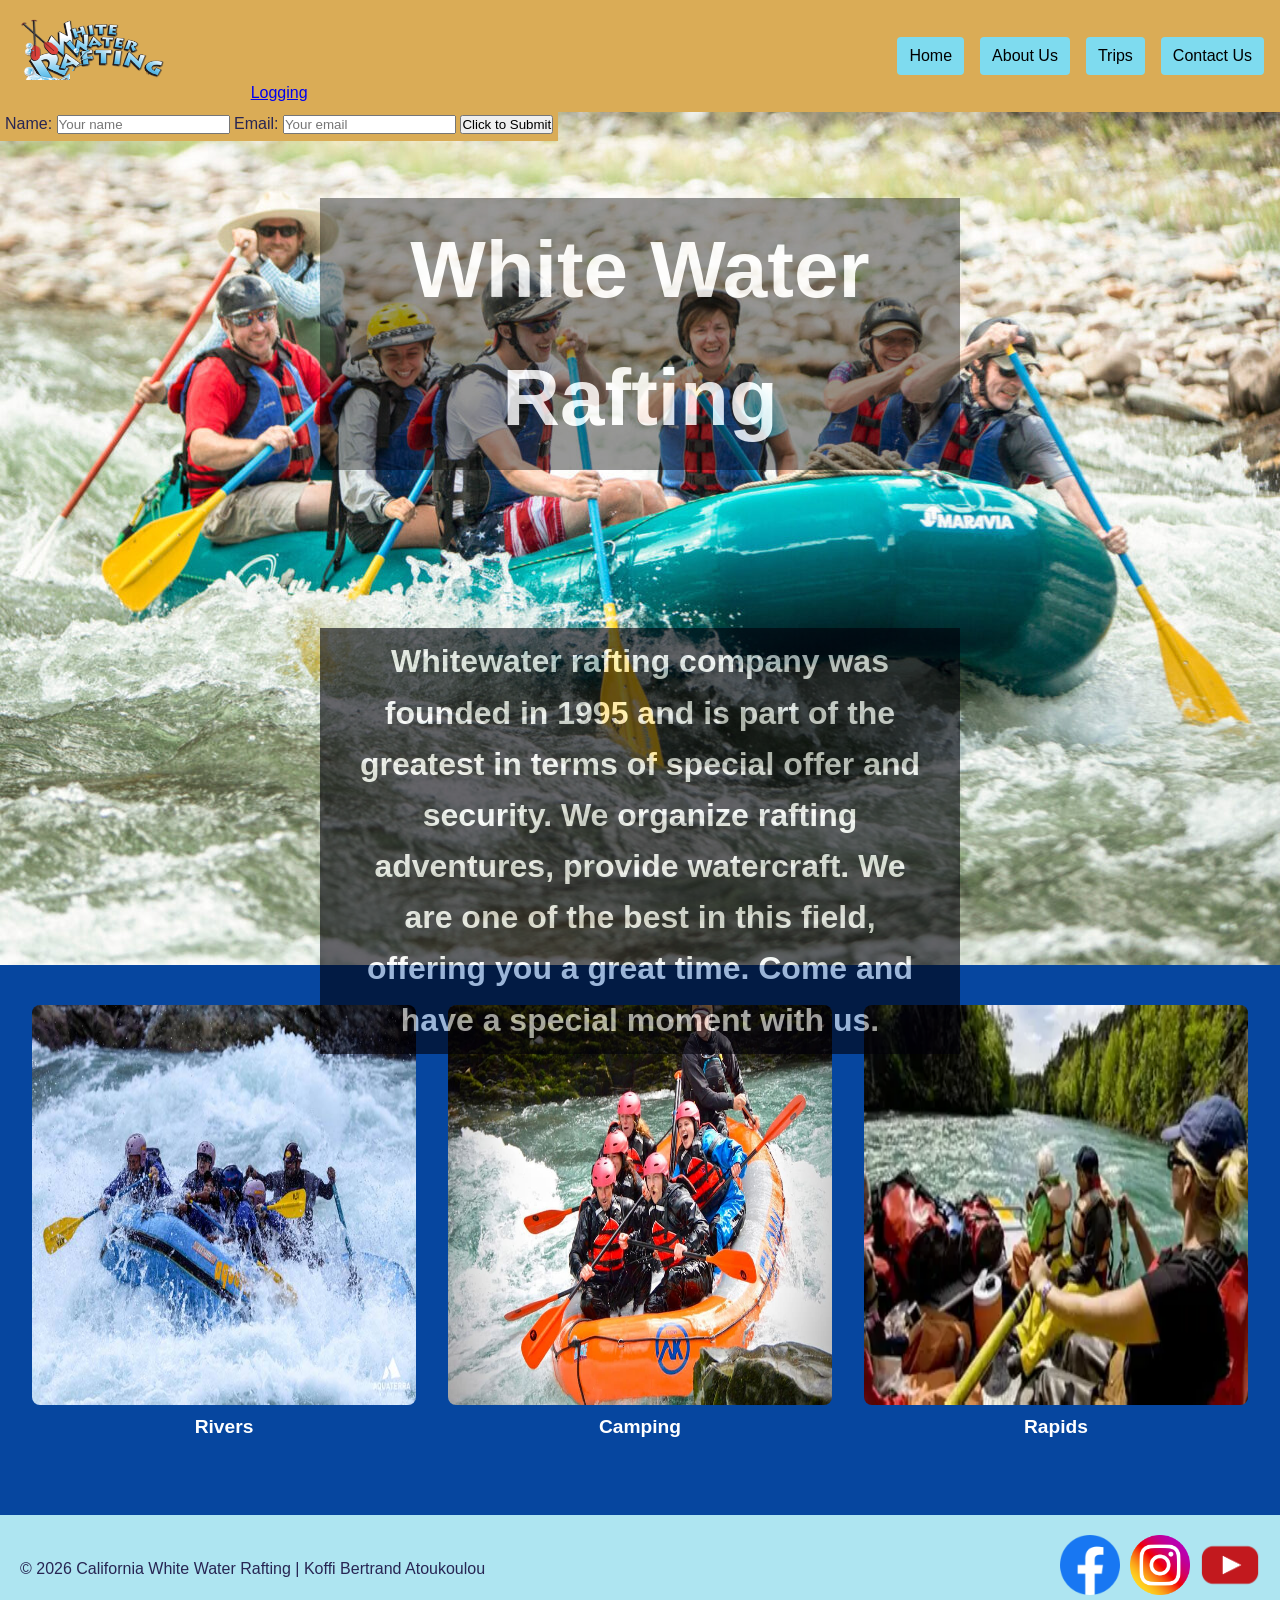
==== wwr/index.html @ 7d46a1ee "rft" ====
<!DOCTYPE html>
<html lang="en">

<head>
    <meta charset="UTF-8">
    <meta name="viewport" content="width=device-width, initial-scale=1.0">
    <title>Whitewater Rafting Company - About Us</title>
    <meta name="description"
      content="Get in touch with California White Water Rafting to be constantly updated about our daily news, trips and uplifting stories.">
    <meta name="author" content="Koffi Bertrand Atoukoulou">
    <link rel="stylesheet" href="styles/index.css">
</head>

<body>
    <!-- Header -->
    <header>
        <img src="images/image.png" alt="California White Water Rafting Logo" width="150">
        <nav>
            <a href="index.html">Home</a>
            <a href="about.html">About Us</a>
            <a href="trips.html">Trips</a>
            <a href="contact.html">Contact Us</a>
        </nav>
    </header>

    <main>
        <!-- Hero -->
        <div class="hero">
            <img src="images/hero-image 2.jpg" alt="Rafting Heroes">
            <h1>White Water Rafting</h1>
            <article>
                <strong>
                    <p>
                        Whitewater rafting company was founded in 1995 and is part of the greatest
                        in
                        terms of special offer and security.
                        We organize rafting adventures, provide watercraft. We are one of the best
                        in
                        this field, offering you a great time.
                        Come and have a special moment with us.
                    </p>
                </strong>
            </article>
        </div>

        <section class="trip-options">
            <div class="grid">
                <div>
                    <img src="images/R.jpg" alt="River trip">
                    <h3>Rivers</h3>
                </div>
                <div>
                    <img src="images/R1.jpg" alt="Camping trip">
                    <h3>Camping</h3>
                </div>
                <div>
                    <img src="images/R2.webp" alt="Rapids trip">
                    <h3>Rapids</h3>
                </div>
            </div>
        </section>

        <!-- Newsletter / Contact Form -->
        <section>
            <div class="contact-right">
                <a href="logging.html">Logging</a>
                <form action="#" method="post">
                    <label for="name">Name:</label>
                    <input type="text" id="name" name="name" placeholder="Your name" required>

                    <label for="email">Email:</label>
                    <input type="email" id="email" name="email" placeholder="Your email" required>

                    <button type="submit">Click to Submit</button>
                </form>
        </section>

    </main>

    <!-- Footer -->
    <footer>
        <p>© 2026 California White Water Rafting | Koffi Bertrand Atoukoulou</p>
        <nav class="socialmedia">
            <a href="https://facebook.com"><img src="images/facebook.png" alt="Facebook"></a>
            <a href="https://instagram.com"><img src="images/instagram.png" alt="Instagram"></a>
            <a href="https://youtube.com"><img src="images/youtube-square.png" alt="YouTube"></a>
        </nav>
    </footer>
</body>

</html>
---- wwr/styles/index.css ----
:root {
    --primary-color: #066a05;
    --secondary-color: #f4a451;
    --accent1-color: #272553;
    --accent2-color: #e9c46a;
    --heading-font: "Times New Roman", Georgia, serif;
    --body-font: Arial, Helvetica, sans-serif;
}

* {
    margin: 0;
    padding: 0;
    box-sizing: border-box;
}

body {
    font-family: var(--body-font);
    color: var(--accent1-color);
    background-color: #06469f;
    line-height: 1.6;
}

header {
    display: grid;
    grid-template-columns: auto 1fr;
    align-items: center;
    background-color: #daac56;
    padding: 1rem;
}

header img {
    height: 80px;
}

header nav {
    display: flex;
    justify-content: flex-end;
    gap: 1rem;
}

header nav a {
    padding: 6px 12px;
    background-color: #7edbef;
    text-decoration: none;
    color: #000;
    border-radius: 4px;
}

.trip-options .grid {
    display: grid;
    grid-template-columns: repeat(3, 1fr);
    /* 3 equal columns */
    gap: 2rem;
    padding: 2rem;
    text-align: center;
}

.trip-options img {
    width: 100%;
    /* makes all images fill their column */
    height: 400px;
    /* crops images to fit without distortion */
    border-radius: 8px;
    margin-bottom: 0.5rem;
    padding: 0;
    margin: 0px
}

.trip-options h3 {
    color: #ffffff;
    font-size: 1.2rem;
}

.hero {
    position: relative;
    text-align: center;
    color: white;
}

.hero img {

    width: 100%;
    object-fit: cover;
}

.hero h1,
.hero p,
.hero .btn {
    position: absolute;
    left: 50%;
    transform: translateX(-50%);
}

.hero h1 {
    top: 10%;
    font-size: 5rem;
    background: rgba(0, 0, 0, 0.5);
    padding: 0.5rem 1rem;
    opacity: 0.8;
}

.hero p {
    top: 60%;
    padding: 0.5rem 2rem;
    position: absolute;
    font-size: xx-large;
    background: #010009;
    opacity: 0.6;
    border: 1rem;
}

.contact-right {
    display: grid;
    background-color: #daac56;
    top: 80px;
    text-align: center;
    position: absolute;
    float: left;
    margin: auto;

}

.contact-right form {
    margin: var(--accent1-color) border-radius: 2 rem;

    padding: 5px;
}

/* Footer */
footer {
    display: grid;
    grid-template-columns: 2fr 1fr;
    align-items: center;
    background-color: #aee5f1;
    padding: 20px;
    max-width: 100%;
    margin: 40px auto 0;
}

footer nav {
    display: flex;
    justify-content: flex-end;
    gap: 10px;
}

footer img {
    width: 60px;
}
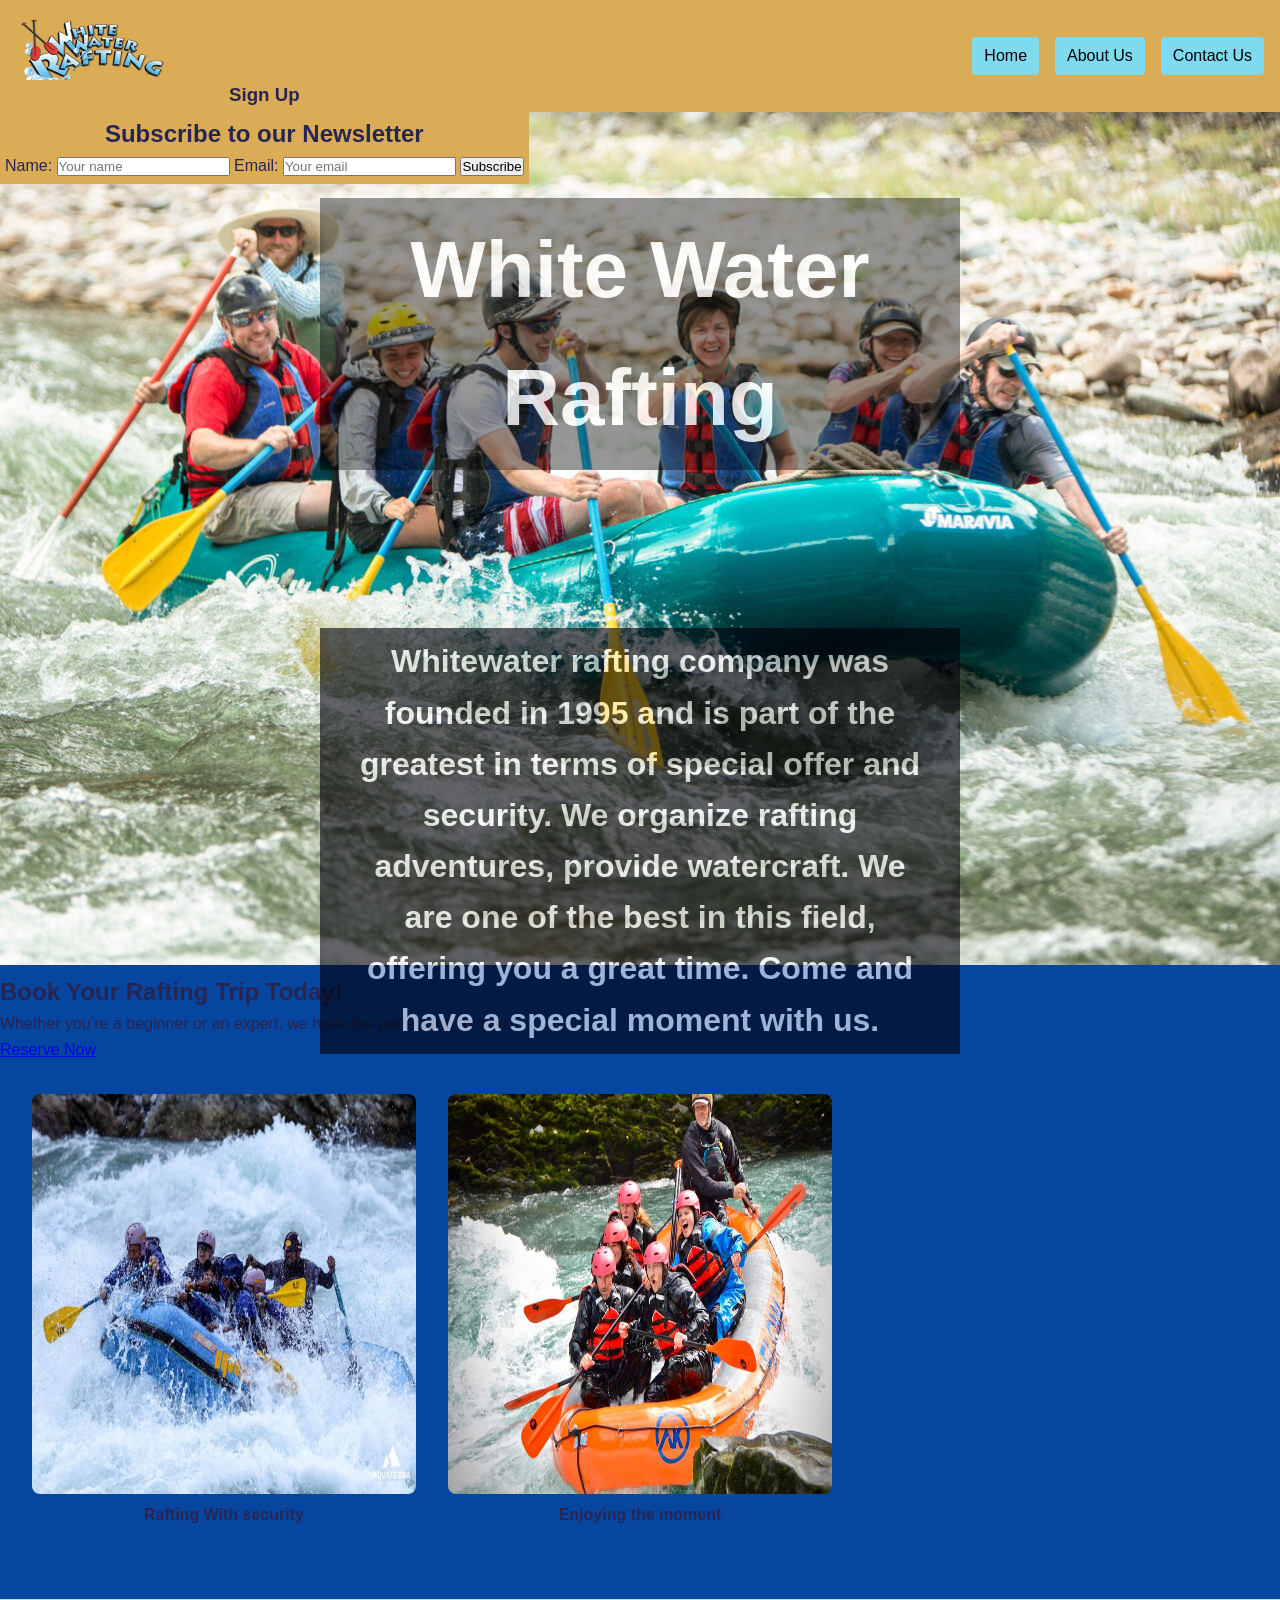
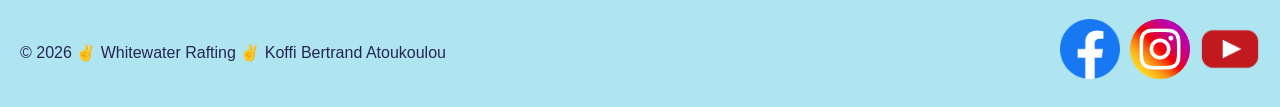
==== commit db0a784c: "rft" ====
--- a/wwr/index.html
+++ b/wwr/index.html
@@ -18,7 +18,6 @@
         <nav>
             <a href="index.html">Home</a>
             <a href="about.html">About Us</a>
-            <a href="trips.html">Trips</a>
             <a href="contact.html">Contact Us</a>
         </nav>
     </header>
@@ -43,43 +42,50 @@
             </article>
         </div>
 
-        <section class="trip-options">
-            <div class="grid">
-                <div>
-                    <img src="images/R.jpg" alt="River trip">
-                    <h3>Rivers</h3>
-                </div>
-                <div>
-                    <img src="images/R1.jpg" alt="Camping trip">
-                    <h3>Camping</h3>
-                </div>
-                <div>
-                    <img src="images/R2.webp" alt="Rapids trip">
-                    <h3>Rapids</h3>
-                </div>
-            </div>
+        <section class="cta">
+            <h2>Book Your Rafting Trip Today!</h2>
+            <p>Whether you’re a beginner or an expert, we have the perfect trip for you.</p>
+            <a href="trips.html" class="btn">Reserve Now</a>
         </section>
+
 
         <!-- Newsletter / Contact Form -->
         <section>
             <div class="contact-right">
-                <a href="logging.html">Logging</a>
-                <form action="#" method="post">
+                <h3>Sign Up</h3>
+                <form class="newsletter" action="#" method="post">
+                    <h2>Subscribe to our Newsletter</h2>
+
                     <label for="name">Name:</label>
                     <input type="text" id="name" name="name" placeholder="Your name" required>
 
                     <label for="email">Email:</label>
                     <input type="email" id="email" name="email" placeholder="Your email" required>
 
-                    <button type="submit">Click to Submit</button>
+                    <button type="submit">Subscribe</button>
                 </form>
+
         </section>
+
+        <section class="trip-options">
+            <div class="grid">
+                <div>
+                    <img src="images/R.jpg" alt="River trip">
+                    <h4>Rafting With security</h4>
+                </div>
+                <div>
+                    <img src="images/R1.jpg" alt="Camping trip">
+                    <h4>Enjoying the moment</h4>
+                </div>
+            </div>
+        </section>
+
 
     </main>
 
     <!-- Footer -->
     <footer>
-        <p>© 2026 California White Water Rafting | Koffi Bertrand Atoukoulou</p>
+        <p>© 2026 ✌ Whitewater Rafting ✌ Koffi Bertrand Atoukoulou</p>
         <nav class="socialmedia">
             <a href="https://facebook.com"><img src="images/facebook.png" alt="Facebook"></a>
             <a href="https://instagram.com"><img src="images/instagram.png" alt="Instagram"></a>
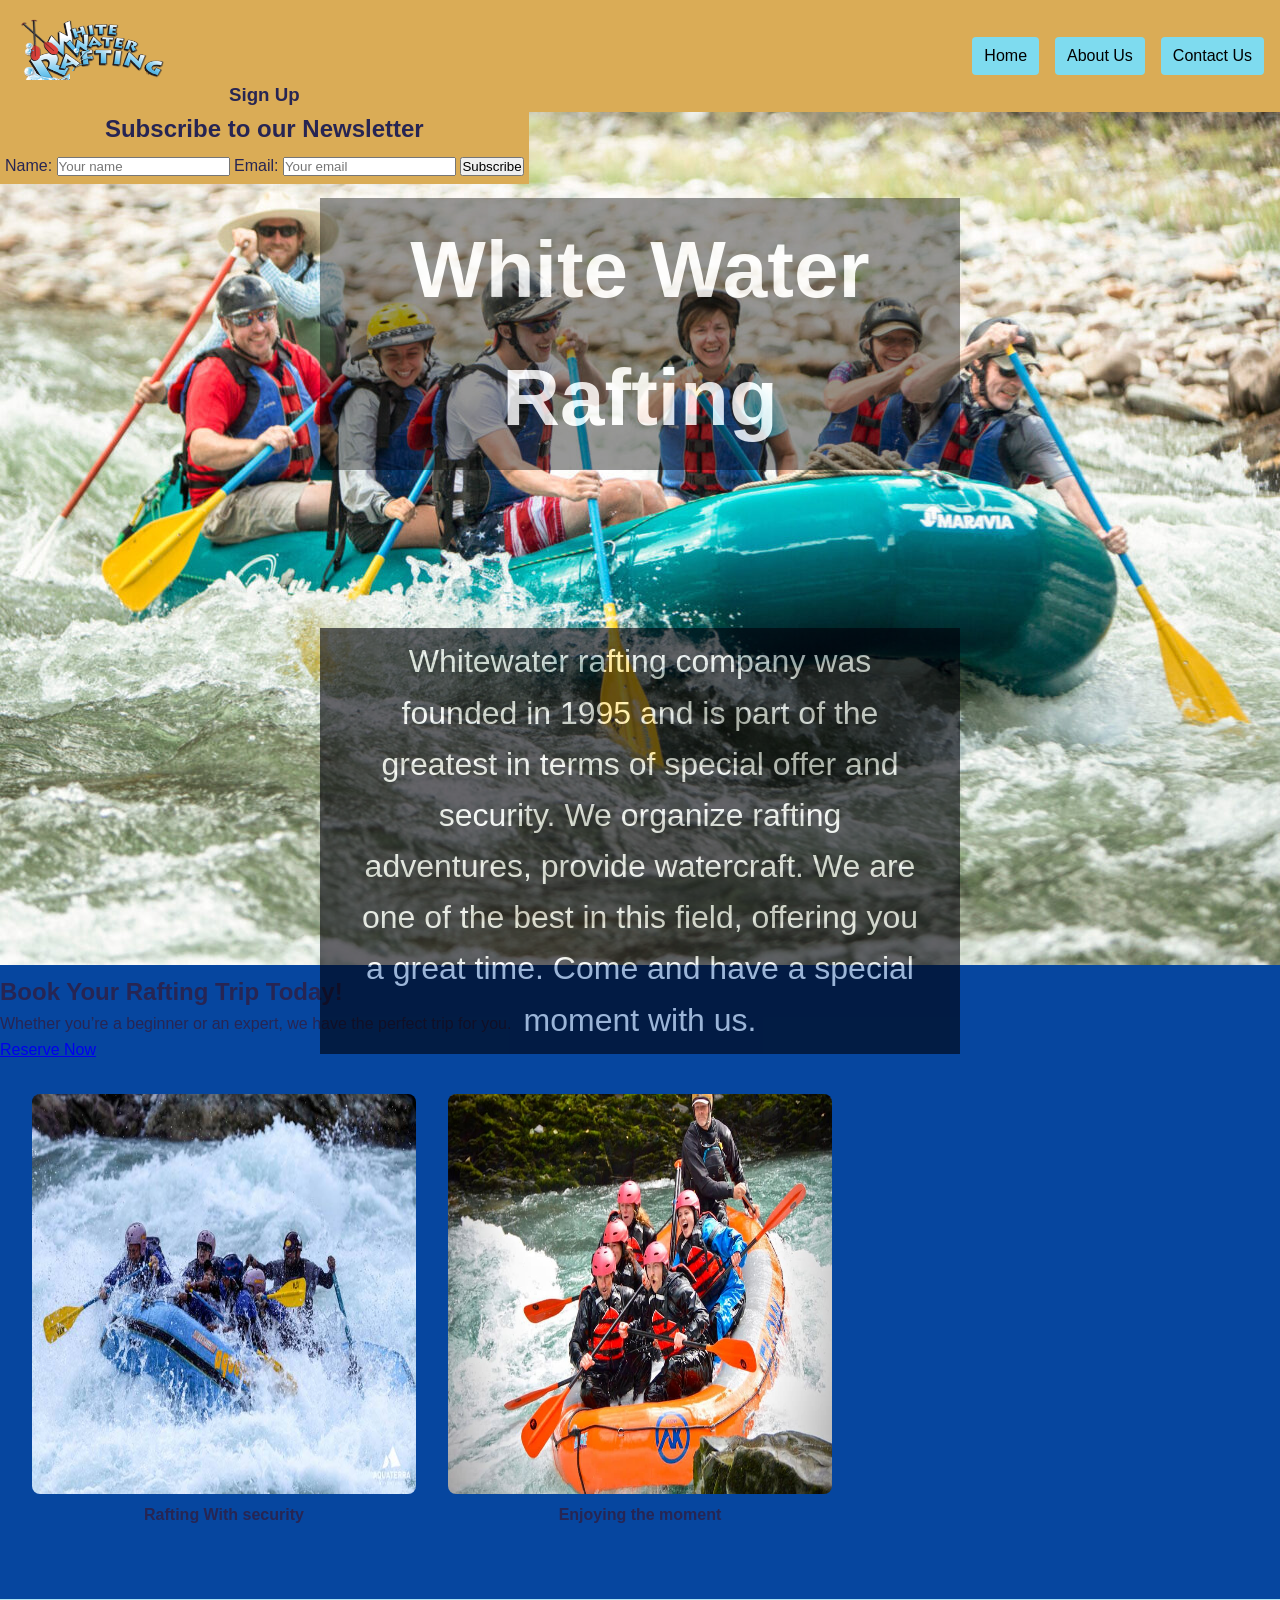
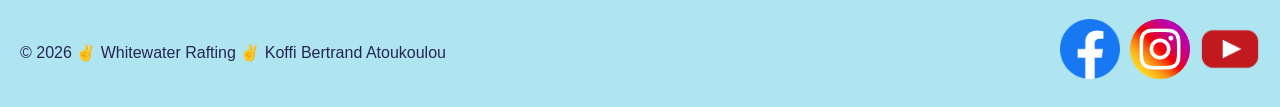
==== commit bf34297f: "rft" ====
--- a/wwr/index.html
+++ b/wwr/index.html
@@ -25,20 +25,18 @@
     <main>
         <!-- Hero -->
         <div class="hero">
-            <img src="images/hero-image 2.jpg" alt="Rafting Heroes">
+            <img src="images/hero-image2.jpg" alt="Rafting Heroes">
             <h1>White Water Rafting</h1>
             <article>
-                <strong>
-                    <p>
-                        Whitewater rafting company was founded in 1995 and is part of the greatest
-                        in
-                        terms of special offer and security.
-                        We organize rafting adventures, provide watercraft. We are one of the best
-                        in
-                        this field, offering you a great time.
-                        Come and have a special moment with us.
-                    </p>
-                </strong>
+                <p>
+                    Whitewater rafting company was founded in 1995 and is part of the greatest
+                    in
+                    terms of special offer and security.
+                    We organize rafting adventures, provide watercraft. We are one of the best
+                    in
+                    this field, offering you a great time.
+                    Come and have a special moment with us.
+                </p>
             </article>
         </div>
 
@@ -53,8 +51,8 @@
         <section>
             <div class="contact-right">
                 <h3>Sign Up</h3>
+                <h2>Subscribe to our Newsletter</h2>
                 <form class="newsletter" action="#" method="post">
-                    <h2>Subscribe to our Newsletter</h2>
 
                     <label for="name">Name:</label>
                     <input type="text" id="name" name="name" placeholder="Your name" required>
@@ -64,7 +62,7 @@
 
                     <button type="submit">Subscribe</button>
                 </form>
-
+            </div>
         </section>
 
         <section class="trip-options">
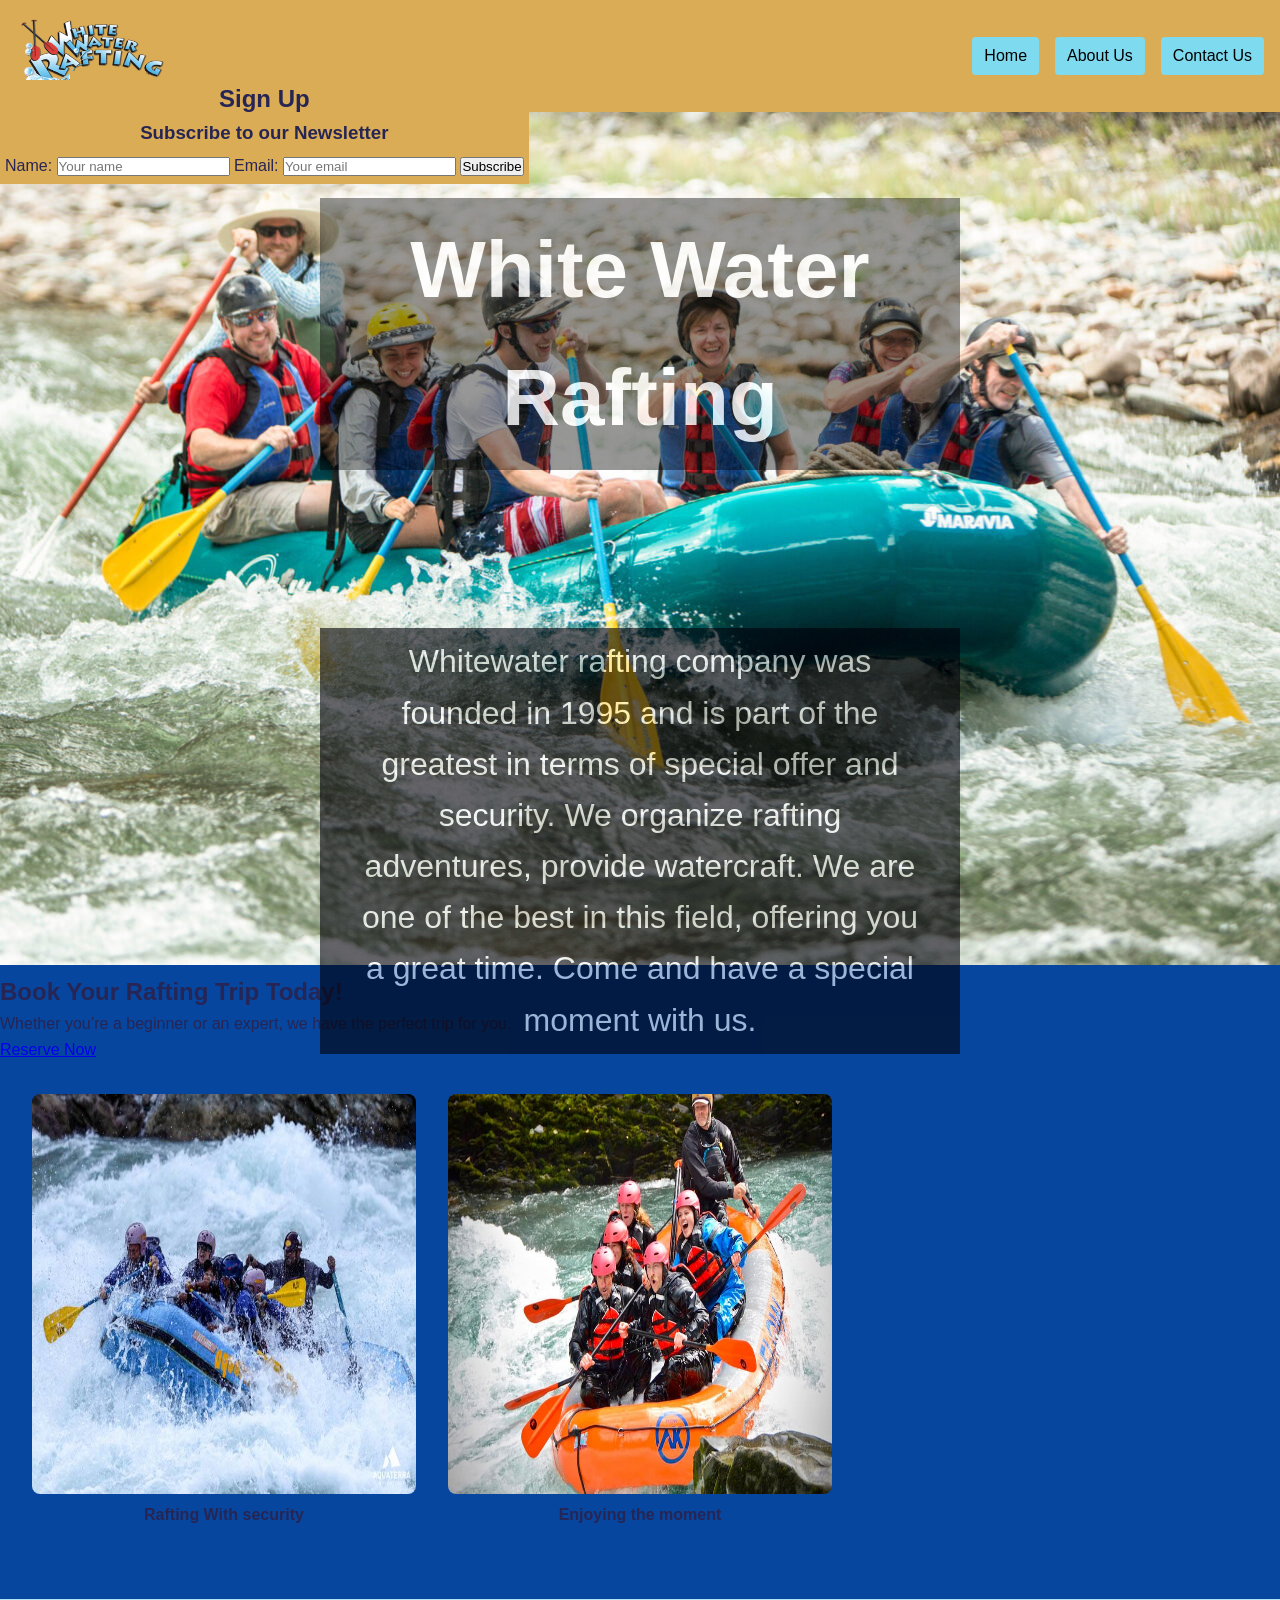
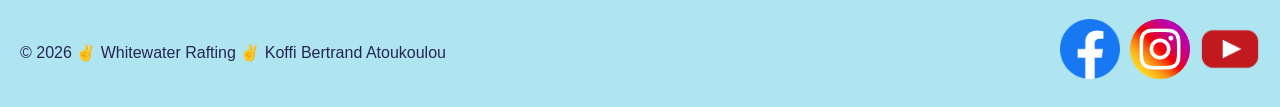
==== commit e39a0ffc: "trip" ====
--- a/wwr/index.html
+++ b/wwr/index.html
@@ -50,8 +50,8 @@
         <!-- Newsletter / Contact Form -->
         <section>
             <div class="contact-right">
-                <h3>Sign Up</h3>
-                <h2>Subscribe to our Newsletter</h2>
+                <h2>Sign Up</h2>
+                <h3>Subscribe to our Newsletter</h3>
                 <form class="newsletter" action="#" method="post">
 
                     <label for="name">Name:</label>
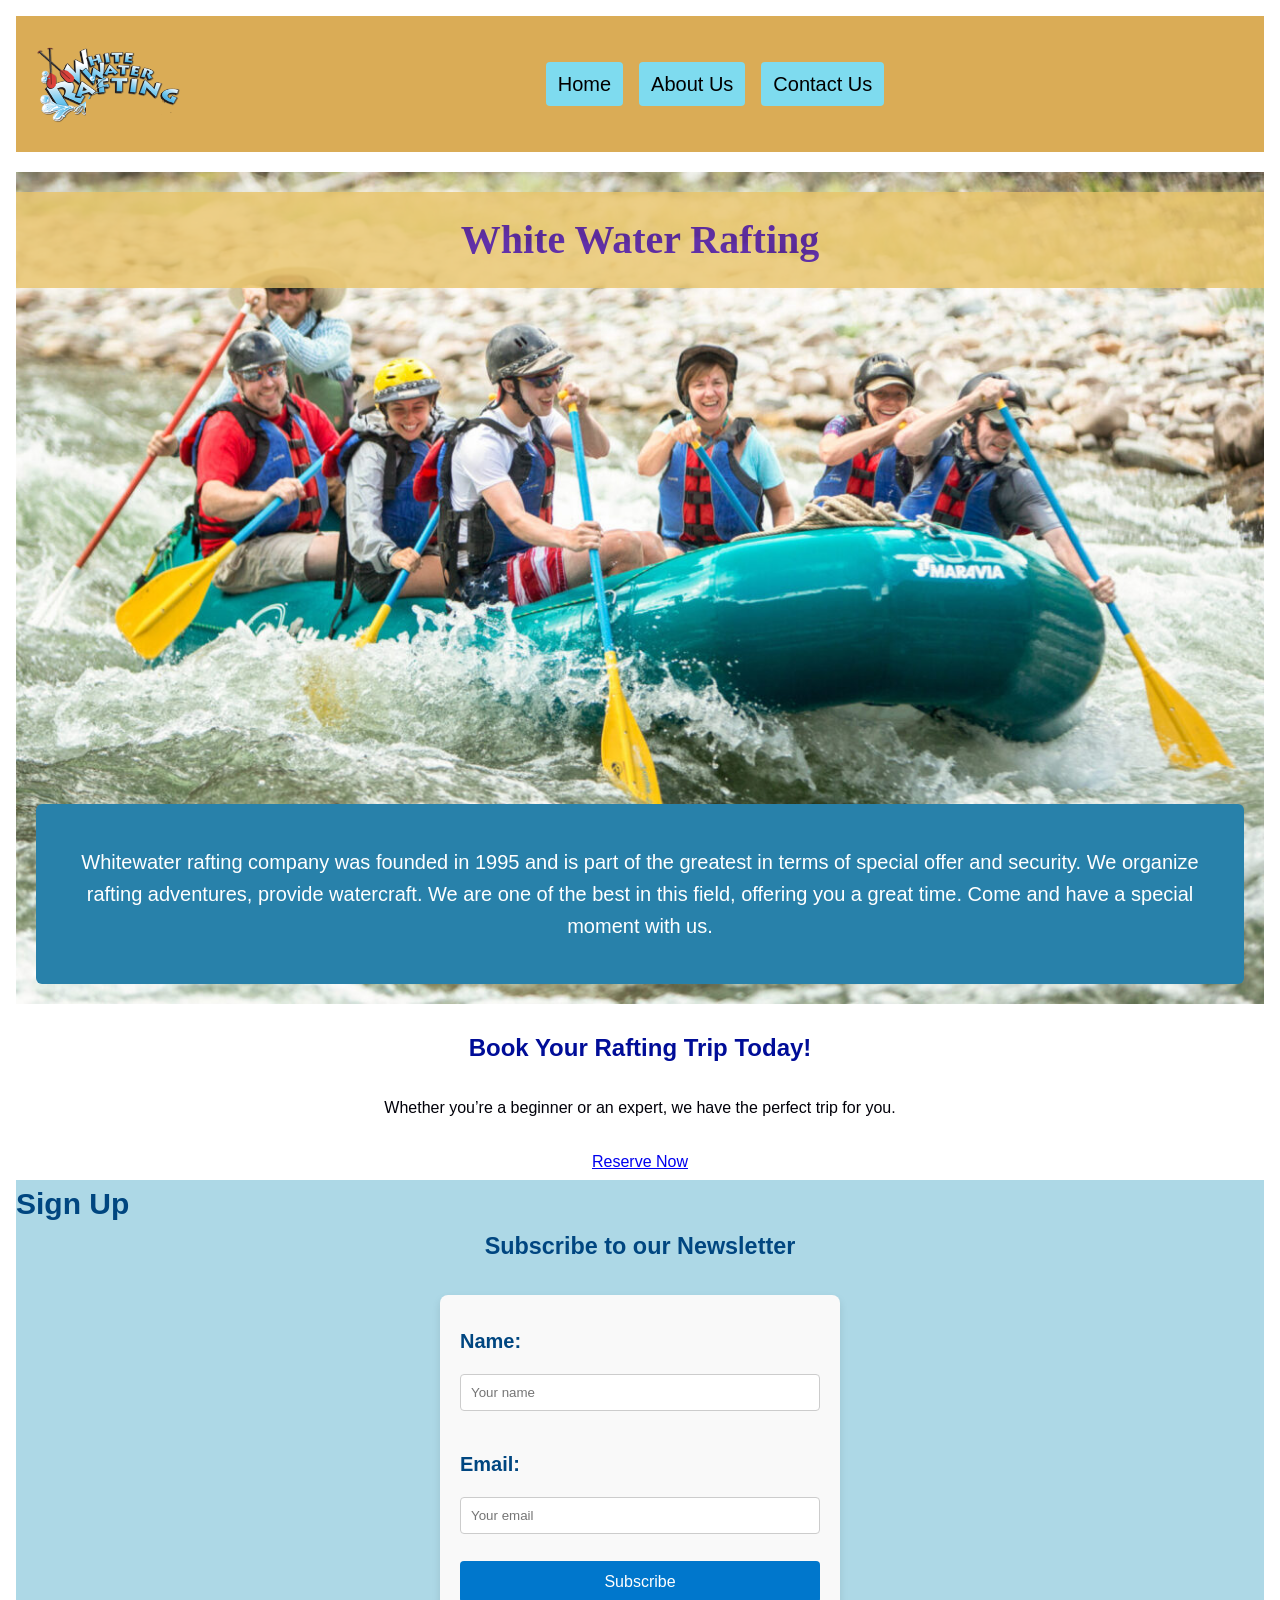
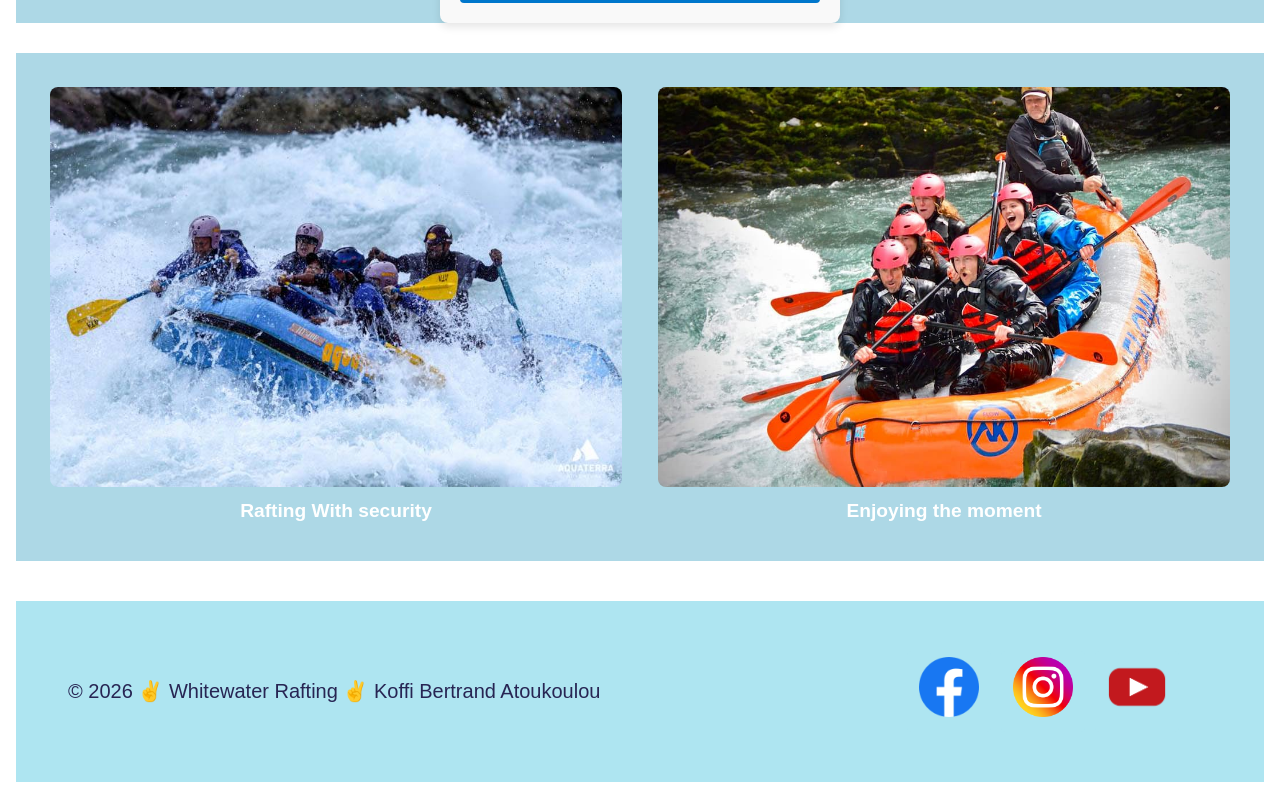
==== commit 2d4e6fd1: "done" ====
--- a/wwr/index.html
+++ b/wwr/index.html
@@ -8,7 +8,7 @@
     <meta name="description"
       content="Get in touch with California White Water Rafting to be constantly updated about our daily news, trips and uplifting stories.">
     <meta name="author" content="Koffi Bertrand Atoukoulou">
-    <link rel="stylesheet" href="styles/index.css">
+    <link rel="stylesheet" href="styles/rafting.css">
 </head>
 
 <body>
--- a/wwr/styles/rafting.css
+++ b/wwr/styles/rafting.css
@@ -0,0 +1,789 @@
+:root {
+    --primary-color: #066a05;
+    --secondary-color: #f4a451;
+    --accent1-color: #272553;
+    --accent2-color: #e9c46a;
+    --heading-font: "Times New Roman", Georgia, serif;
+    --body-font: Arial, Helvetica, sans-serif;
+}
+
+* {
+    margin: 0;
+    padding: 0;
+    box-sizing: border-box;
+}
+
+body {
+    font-family: var(--body-font);
+    color: var(--accent1-color);
+    background-color: #fff;
+    line-height: 1.6;
+}
+
+/* Shared container */
+header,
+.company-info,
+.contact-section,
+.team,
+footer {
+    max-width: 100%;
+    margin: 20px auto;
+}
+
+/* Header */
+header {
+    display: grid;
+    grid-template-columns: auto 1fr;
+    align-items: center;
+    background-color: #daac56;
+    padding: 1rem;
+}
+
+header img {
+    height: 80px;
+}
+
+header nav {
+    display: flex;
+    justify-content: flex-end;
+    gap: 1rem;
+}
+
+header nav a {
+    padding: 6px 12px;
+    background-color: #008cff;
+    text-decoration: none;
+    color: #000;
+    border-radius: 4px;
+}
+
+/* Company Info */
+.company-info {
+    text-align: center;
+}
+
+.company-info h1 {
+    font-family: var(--heading-font);
+    color: var(--primary-color);
+    margin-bottom: 10px;
+}
+
+/* Contact Section */
+.contact-section {
+    display: grid;
+    grid-template-columns: 1fr 1fr;
+    /* map | form */
+    gap: 20px;
+}
+
+.contact-left iframe {
+    width: 100%;
+    height: 300px;
+    border: none;
+    border-radius: 8px;
+}
+
+.contact-right h3 {
+    text-align: center;
+    justify-content: center;
+
+}
+
+.contact-right form {
+    display: flex;
+    flex-direction: column;
+    gap: 12px;
+}
+
+.contact-right input,
+.contact-right textarea {
+    padding: 8px;
+    border: 1px solid #ccc;
+    border-radius: 4px;
+}
+
+.contact-right fieldset {
+    border: 1px solid #ccc;
+    padding: 10px;
+    border-radius: 6px;
+}
+
+.contact-right legend {
+    font-weight: bold;
+}
+
+.contact-right button {
+    background-color: var(--primary-color);
+    color: #005eff;
+    padding: 10px;
+    border: none;
+    border-radius: 6px;
+    cursor: pointer;
+    text-align: center;
+}
+
+.contact-right button:hover {
+    background-color: #044a03;
+}
+
+.logging form {
+    margin: auto;
+    display: grid;
+    padding: 20px;
+}
+
+.logging input {
+    padding: 8px;
+}
+
+/* Team Section */
+.team {
+    text-align: center;
+}
+
+.team h2 {
+    font-family: var(--heading-font);
+    color: var(--accent1-color);
+    margin-bottom: 20px;
+}
+
+.team-container {
+    display: grid;
+    grid-template-columns: repeat(3, 1fr);
+    gap: 20px;
+}
+
+.team img {
+    width: 100%;
+    height: 200px;
+    object-fit: cover;
+    border-radius: 8px;
+}
+
+.team figcaption {
+    margin-top: 8px;
+    font-size: 0.9rem;
+    color: var(--accent1-color);
+}
+
+/* Footer */
+footer {
+    display: grid;
+    grid-template-columns: 2fr 1fr;
+    align-items: center;
+    background-color: #aee5f1;
+    padding: 50px;
+    max-width: 100%;
+}
+
+footer p {
+    text-align: left;
+}
+
+footer nav {
+    display: flex;
+    justify-content: flex-end;
+    gap: 10px;
+    max-width: 100%;
+}
+
+footer img {
+    width: 40px;
+}
+
+/* Responsive */
+@media (max-width: 768px) {
+    .contact-section {
+        grid-template-columns: 1fr;
+        /* stack map above form */
+    }
+
+    .team-container {
+        grid-template-columns: 1fr;
+        /* stack employees vertically */
+    }
+}
+
+:root {
+    --primary-color: #066a05;
+    --secondary-color: #f4a451;
+    --accent1-color: #272553;
+    --accent2-color: #e9c46a;
+    --heading-font: "Times New Roman", Georgia, serif;
+    --body-font: Arial, Helvetica, sans-serif;
+}
+
+* {
+    margin: 0;
+    padding: 0;
+    box-sizing: border-box;
+}
+
+body {
+    font-family: var(--body-font);
+    color: var(--accent1-color);
+    background-color: #fff;
+    line-height: 1.6;
+}
+
+/* Header */
+header {
+    display: grid;
+    grid-template-columns: auto 1fr;
+    align-items: center;
+    background-color: #daac56;
+    padding: 1rem;
+    max-width: 100%;
+    margin: 0 auto;
+}
+
+header img {
+    height: 100px;
+}
+
+nav {
+    display: flex;
+    justify-content: flex-end;
+    gap: 5rem;
+    margin: auto;
+    padding: 30px;
+}
+
+nav a {
+    padding: 6px 12px;
+    background-color: #aee5f1;
+    text-decoration: none;
+    color: #000;
+    border-radius: 4px;
+}
+
+/* Hero */
+.hero {
+    position: relative;
+    max-width: 100%;
+    /* corrected syntax */
+    margin: 20px auto;
+    height: auto;
+    /* let content define height */
+    text-align: center;
+}
+
+.hero img {
+    width: 100%;
+    display: block;
+    /* block ensures full width image */
+}
+
+.hero h1 {
+    position: absolute;
+    top: 20px;
+    left: 0;
+    width: 100%;
+    text-align: center;
+    background-color: var(--accent2-color);
+    color: #3c0096;
+    opacity: 0.8;
+    padding: 16px;
+    font-family: var(--heading-font);
+}
+
+.hero article {
+    position: absolute;
+    bottom: 20px;
+    /* place article near bottom for balance */
+    left: 20px;
+    right: 20px;
+    background-color: rgb(40, 129, 170);
+    color: #ffffff;
+    padding: 10px;
+    border-radius: 6px;
+    display: flex;
+    /* flex for text + image alignment */
+    align-items: center;
+    justify-content: space-between;
+}
+
+.hero article img {
+    width: 125px;
+    margin-left: 20px;
+    border-radius: 4px;
+}
+
+/* History */
+.history {
+    max-width: 100%;
+    margin: 40px auto;
+}
+
+.history h2 {
+    text-align: center;
+    margin-bottom: 20px;
+    font-family: var(--heading-font);
+    color: var(--primary-color);
+}
+
+.history-grid {
+    display: grid;
+    grid-template-columns: 1fr auto 1fr;
+    gap: 20px;
+    align-items: center;
+}
+
+.history-image img {
+    max-width: 200px;
+    margin: 0 auto;
+    border-radius: 8px;
+}
+
+/* Adventure */
+.adventure .gallery {
+    display: grid;
+    grid-template-columns: repeat(5, 1fr);
+    /* 5 equal columns */
+    gap: 10px;
+    max-width: 100%;
+    /* same width as footer */
+    margin: 0 auto;
+}
+
+.adventure h2 {
+    align-items: center;
+    text-align: center;
+    margin: 40px;
+    color: var(--accent1-color);
+}
+
+.adventure figure {
+    text-align: center;
+}
+
+.adventure img {
+    width: 100%;
+    height: 150px;
+    /* fixed height for uniform look */
+    object-fit: cover;
+    /* crops nicely without distortion */
+    border-radius: 6px;
+}
+
+.adventure figcaption {
+    margin-top: 6px;
+    font-size: 0.9rem;
+    color: var(--accent1-color);
+}
+
+/* Footer */
+footer {
+    display: grid;
+    grid-template-columns: 2fr 1fr;
+    align-items: center;
+    background-color: #ffffff;
+    padding: 20px;
+    max-width: 100%;
+    margin: 40px auto 0;
+}
+
+footer nav {
+    display: flex;
+    justify-content: flex-end;
+    gap: 10px;
+}
+
+footer img {
+    width: 60px;
+}
+
+* {
+    margin: 0;
+    padding: 0;
+}
+
+body {
+    font-size: 20px;
+    margin: 1rem;
+}
+
+p,
+span {
+    margin: 1rem;
+    padding: 1rem;
+}
+
+div {
+    color: rgb(0, 70, 128);
+    background-color: lightblue;
+}
+
+code {
+    margin: 0;
+    padding: 0;
+    color: rgb(28, 0, 165);
+    font-size: 1.2rem;
+}
+
+.note {
+    font-style: italic;
+    background-color: lightgoldenrodyellow;
+    border-radius: 1rem;
+    border: 1px solid rgb(0 0 0 / 10%);
+    margin: 1rem;
+    padding: .5rem;
+}
+
+.question {
+    background-color: #3d503d;
+    color: #fff;
+}
+
+.trip-options div {
+    padding: 2px;
+    margin: auto;
+}
+
+:root {
+    --primary-color: #066a05;
+    --secondary-color: #f4a451;
+    --accent1-color: #272553;
+    --accent2-color: #e9c46a;
+    --heading-font: "Times New Roman", Georgia, serif;
+    --body-font: Arial, Helvetica, sans-serif;
+}
+
+* {
+    margin: 0;
+    padding: 0;
+    box-sizing: border-box;
+}
+
+body {
+    font-family: var(--body-font);
+    color: var(--accent1-color);
+    background-color: #ffffff;
+    line-height: 1.6;
+}
+
+header {
+    display: grid;
+    grid-template-columns: auto 1fr;
+    align-items: center;
+    background-color: #daac56;
+    padding: 1rem;
+}
+
+header img {
+    height: 80px;
+}
+
+header nav {
+    display: flex;
+    justify-content: flex-end;
+    gap: 1rem;
+}
+
+header nav a {
+    padding: 6px 12px;
+    background-color: #7edbef;
+    text-decoration: none;
+    color: #000;
+    border-radius: 4px;
+}
+
+.trip-options .grid {
+    display: grid;
+    grid-template-columns: repeat(2, 1fr);
+    /* 3 equal columns */
+    gap: 2rem;
+    padding: 2rem;
+    text-align: center;
+}
+
+.trip-options img {
+    width: 100%;
+    /* makes all images fill their column */
+    height: 400px;
+    /* crops images to fit without distortion */
+    border-radius: 8px;
+    margin-bottom: 0.5rem;
+    padding: 0;
+    margin: 0px
+}
+
+.trip-descriptions .grid {
+    display: grid;
+    grid-template-columns: repeat(2, 1fr);
+    /* 3 equal columns */
+    gap: 2rem;
+    padding: 2rem;
+    text-align: center;
+}
+
+.trip-descriptions img {
+    width: 100%;
+    /* makes all images fill their column */
+    height: 600px;
+    /* crops images to fit without distortion */
+    border-radius: 8px;
+    margin-bottom: 0.5rem;
+    padding: 5px;
+    margin: 2px;
+}
+
+.trip-descriptions h2 p {
+    text-align: center;
+    position: relative;
+}
+
+.cta {
+    background-color: #ffffff;
+    text-align: center;
+    padding: 5px;
+    font-size: 1rem;
+    border-right: 2rem;
+
+}
+
+.cta h2 {
+    font-size: 1.5rem;
+    color: #000d98;
+}
+
+.cta p {
+    color: #010009;
+    font: caption;
+}
+
+.trip-options h4 {
+    color: #ffffff;
+    font-size: 1.2rem;
+}
+
+.hero {
+    position: relative;
+    text-align: center;
+    color: white;
+    text-align: center;
+    justify-content: center;
+    justify-items: center;
+}
+
+.newsletter {
+    max-width: 400px;
+    margin: 30px auto;
+    padding: 20px;
+    background: #f9f9f9;
+    border-radius: 8px;
+    box-shadow: 0 4px 8px rgba(0, 0, 0, 0.1);
+    font-family: Arial, sans-serif;
+}
+
+.newsletter h2 {
+    text-align: center;
+    margin-bottom: 20px;
+    color: #333;
+}
+
+.newsletter label {
+    display: block;
+    margin: 10px 0 5px;
+    font-weight: bold;
+}
+
+.newsletter input {
+    width: 100%;
+    padding: 10px;
+    margin-bottom: 15px;
+    border: 1px solid #ccc;
+    border-radius: 4px;
+}
+
+.newsletter button {
+    width: 100%;
+    padding: 12px;
+    background: #0077cc;
+    color: white;
+    border: none;
+    border-radius: 4px;
+    font-size: 16px;
+    cursor: pointer;
+}
+
+.newsletter button:hover {
+    background: #ffffff;
+}
+
+/* Footer */
+footer {
+    display: grid;
+    grid-template-columns: 2fr 1fr;
+    align-items: center;
+    background-color: #aee5f1;
+    padding: 20px;
+    max-width: 100%;
+    margin: 40px auto 0;
+}
+
+footer nav {
+    display: flex;
+    justify-content: flex-end;
+    gap: 10px;
+}
+
+footer img {
+    width: 60px;
+}
+
+:root {
+    --primary-color: #066a05;
+    --secondary-color: #f4a451;
+    --accent1-color: #272553;
+    --accent2-color: #e9c46a;
+    --heading-font: "Times New Roman", Georgia, serif;
+    --body-font: Arial, Helvetica, sans-serif;
+}
+
+* {
+    margin: 0;
+    padding: 0;
+    box-sizing: border-box;
+}
+
+body {
+    font-family: var(--body-font);
+    color: var(--accent1-color);
+    background-color: #ffffff;
+    line-height: 1.6;
+}
+
+header {
+    display: grid;
+    grid-template-columns: auto 1fr;
+    align-items: center;
+    background-color: #daac56;
+    padding: 1rem;
+}
+
+header img {
+    height: 80px;
+}
+
+header nav {
+    display: flex;
+    justify-content: flex-end;
+    gap: 1rem;
+}
+
+header nav a {
+    padding: 6px 12px;
+    background-color: #7edbef;
+    text-decoration: none;
+    color: #000;
+    border-radius: 4px;
+}
+
+.trip-options .grid {
+    display: grid;
+    grid-template-columns: repeat(2, 1fr);
+    /* 3 equal columns */
+    gap: 2rem;
+    padding: 2rem;
+    text-align: center;
+}
+
+.trip-options img {
+    width: 100%;
+    /* makes all images fill their column */
+    height: 400px;
+    /* crops images to fit without distortion */
+    border-radius: 8px;
+    margin-bottom: 0.5rem;
+    padding: 0;
+    margin: 0px
+}
+
+.trip-descriptions .grid {
+    display: grid;
+    grid-template-columns: repeat(2, 1fr);
+    /* 3 equal columns */
+    gap: 2rem;
+    padding: 2rem;
+    text-align: center;
+}
+
+.trip-descriptions img {
+    width: 100%;
+    /* makes all images fill their column */
+    height: 800px;
+    /* crops images to fit without distortion */
+    border-radius: 8px;
+    margin-bottom: 0.5rem;
+    padding: 5px;
+    margin: 2px;
+}
+
+.trip-descriptions h2,
+p {
+    text-align: center;
+    position: relative;
+}
+
+.cta {
+    background-color: #ffffff;
+    text-align: center;
+    padding: 5px;
+    font-size: 1rem;
+    border-right: 2rem;
+
+}
+
+.cta h2 {
+    font-size: 1.5rem;
+    color: #000d98;
+}
+
+.cta p {
+    color: #010009;
+    font: caption;
+}
+
+.cta img {
+    display: flex;
+    margin: 2rem;
+}
+
+.trip-options h4 {
+    color: #ffffff;
+    font-size: 1.2rem;
+}
+
+.trip-table {
+    display: grid;
+}
+
+.trip-table th {
+    text-align: start;
+    font-size: larger;
+    color: #6f00ff;
+    text-underline-position: initial;
+
+}
+
+/* Footer */
+footer {
+    display: grid;
+    grid-template-columns: 2fr 1fr;
+    align-items: center;
+    background-color: #aee5f1;
+    padding: 20px;
+    max-width: 100%;
+    margin: 40px auto 0;
+}
+
+footer nav {
+    display: flex;
+    justify-content: flex-end;
+    gap: 10px;
+}
+
+footer img {
+    width: 60px;
+}
